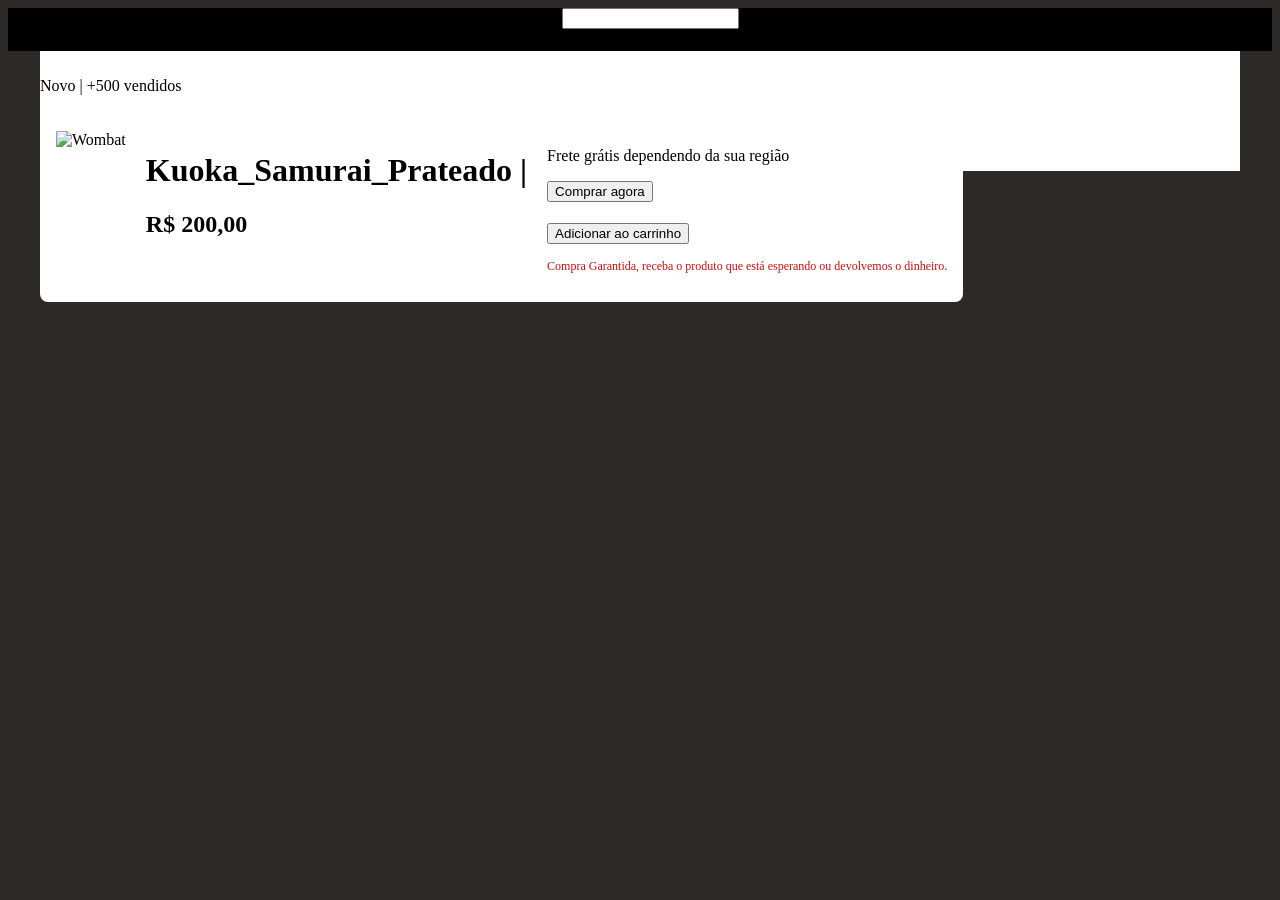
==== ani2.html @ 158aca19 "summer" ====
<!DOCTYPE html>
<html lang="pt-br">

<head>
    <meta charset="UTF-8">
    <meta name="viewport" content="width=device-width, initial-scale=1.0">
    <title>Kuoka_Samurai_Prateado</title>
    <link rel="stylesheet" href="trab2cs.css">
</head>

<body>

    <header>
        <div class="head">
            <img src="" alt="">
            <div class="coluna1">
                <label for="pesquisa">🔍︎ </label>
                <input id="kuoka" name="kuoka" rows="5" cols="35">
                </input>
            </div>
            <h1></h1>
        </div>

    </header>
    <main class="container">
        <div class="product-card">

            <div class="gal">
            </div>

            <p class="status">Novo | +500 vendidos</p>

            <div class="det">
                <img src="C:\Users\Estudante\Documents\Frutiger\quokka_com_coque_samurai_prateado.jpeg" alt="Wombat ">

                <div class="titulo">
                    <h1> Kuoka_Samurai_Prateado |  </h1>
                    <h2>R$ 200,00</h2>
                </div>

                

                <div class="cart">
                    <p class="shipping">Frete grátis dependendo da sua região</p>


                    <button class="bot compra">Comprar agora</button>
                    <h1></h1>
                    <button class="bot car">Adicionar ao carrinho</button>

                    <p style="font-size: 12px; color: #ca0e0e; margin-top: 15px;">
                        Compra Garantida, receba o produto que está esperando ou devolvemos o dinheiro.
                    </p>
                </div>
            </div>
        </div>
    </main>

</body>

</html>
---- trab2cs.css ----
.head {
    display: flex;
    justify-content: space-between;
    background-color: black;
}

.det {
    background: white;
    margin-top: 20px;
    border-radius: 8px;
    padding: 16px;
    display: flex;
    gap: 20px
}

.container {
    background-color: white;
    height: 100px;
    padding: 10px 0;
    max-width: 1200px;
    margin: 0 auto;
    display: flex;
    gap: 20px;
}

body{
    background-color: rgb(46, 42, 42);
}
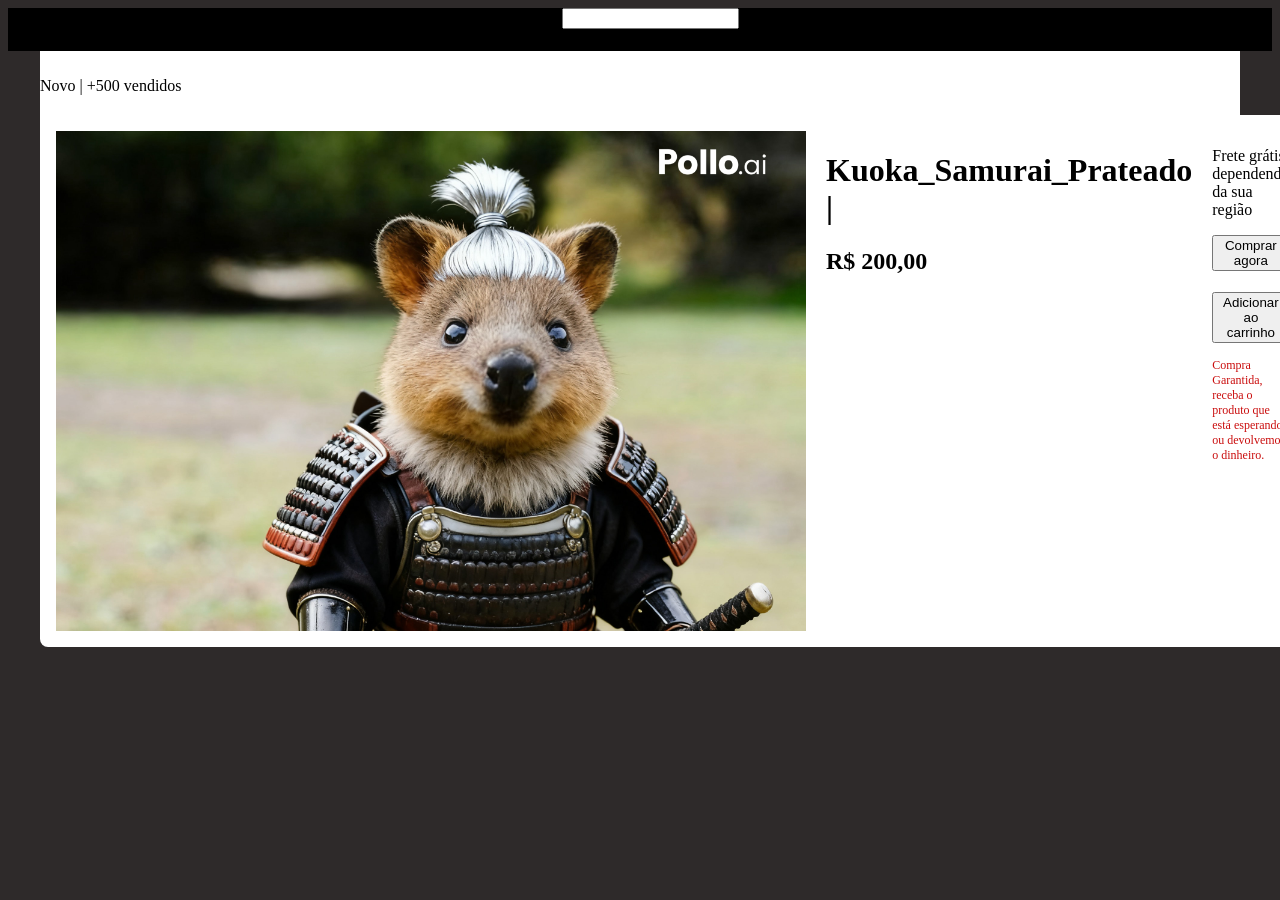
==== commit ab2aa7d5: "adas" ====
--- a/ani2.html
+++ b/ani2.html
@@ -31,7 +31,7 @@
             <p class="status">Novo | +500 vendidos</p>
 
             <div class="det">
-                <img src="C:\Users\Estudante\Documents\Frutiger\quokka_com_coque_samurai_prateado.jpeg" alt="Wombat ">
+                <img src="Frutiger\quokka_com_coque_samurai_prateado.jpeg" alt="Wombat ">
 
                 <div class="titulo">
                     <h1> Kuoka_Samurai_Prateado |  </h1>
--- a/trab2cs.css
+++ b/trab2cs.css
@@ -10,7 +10,9 @@
     border-radius: 8px;
     padding: 16px;
     display: flex;
-    gap: 20px
+    gap: 20px;
+    height: 500px;
+    
 }
 
 .container {
